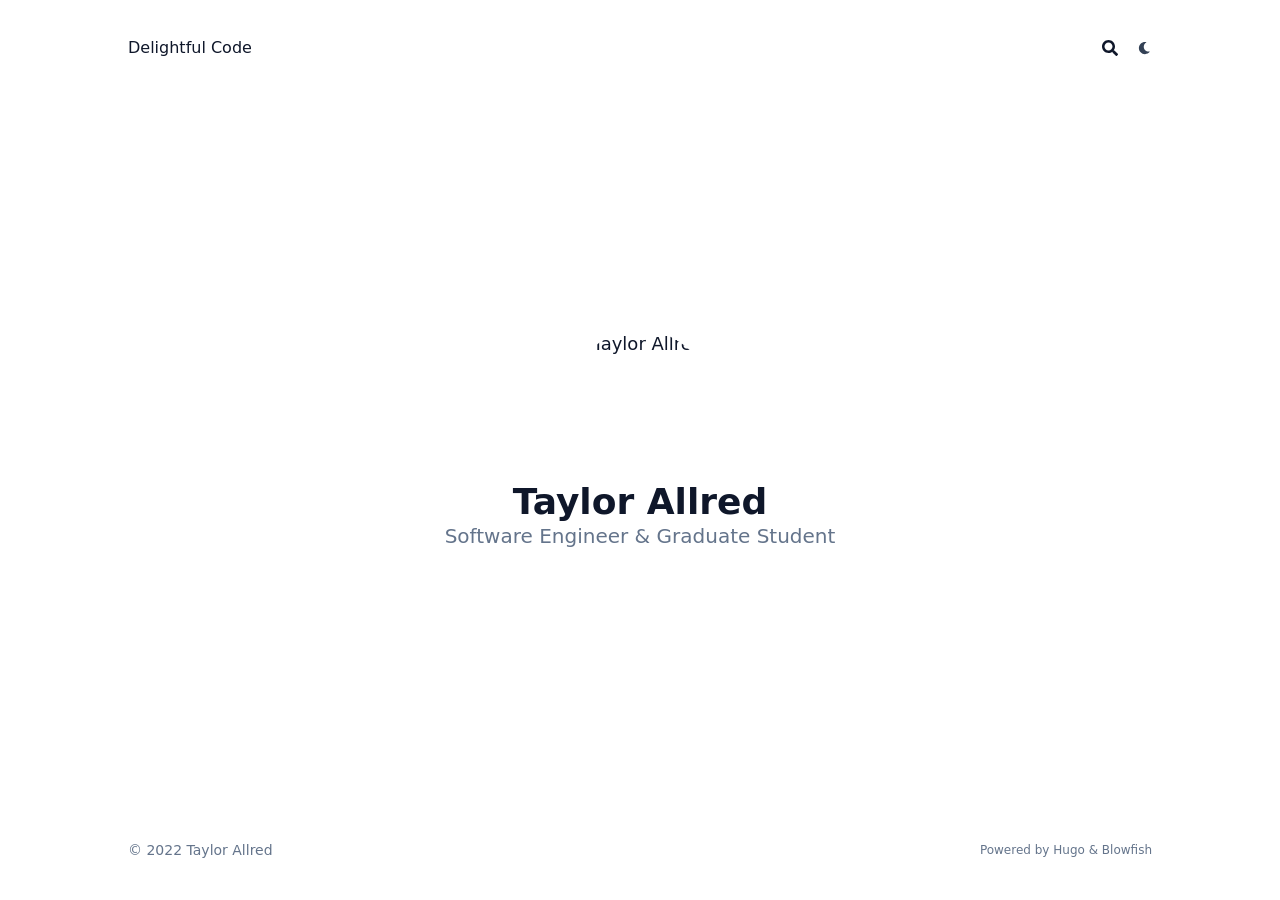
==== index.html @ 2f4da87e "deploy: 369654ad93b5ff033bad812e8103913b11c576c3" ====
<!doctype html><html lang=en dir=ltr class=scroll-smooth data-default-appearance=light data-auto-appearance=true><head><meta name=generator content="Hugo 0.109.0"><meta charset=utf-8><meta http-equiv=content-language content="en"><meta name=viewport content="width=device-width,initial-scale=1"><meta http-equiv=x-ua-compatible content="ie=edge"><title>Delightful Code</title><meta name=title content="Delightful Code"><meta name=description content="Delightful code"><link rel=canonical href=https://tcallred.github.io/><link rel=alternate type=application/rss+xml href=/index.xml title="Delightful Code"><link rel=alternate type=application/json href=/index.json title="Delightful Code"><link type=text/css rel=stylesheet href=/css/main.bundle.min.5d38ce1c41ba496acca99bed6307308364ba9b448752758e04e97eca37767f7401a9b4438d74edbc4d148f9dfc9d84573d5153c0398e12f87d2ac7713adc6c87.css integrity="sha512-XTjOHEG6SWrMqZvtYwcwg2S6m0SHUnWOBOl+yjd2f3QBqbRDjXTtvE0Uj538nYRXPVFTwDmOEvh9KsdxOtxshw=="><script type=text/javascript src=/js/main.min.cf83e1357eefb8bdf1542850d66d8007d620e4050b5715dc83f4a921d36ce9ce47d0d13c5d85f2b0ff8318d2877eec2f63b931bd47417a81a538327af927da3e.js integrity="sha512-z4PhNX7vuL3xVChQ1m2AB9Yg5AULVxXcg/SpIdNs6c5H0NE8XYXysP+DGNKHfuwvY7kxvUdBeoGlODJ6+SfaPg=="></script>
<script type=text/javascript src=/js/appearance.min.f94f4c4636d9e3ec8f5ee53cdc8ffa3d01bf87cd92ac85e6797550b1e2b80dc9118d838f3eb24c55109352455e72ff082dfe560283154e5a8f87fd75107b59c4.js integrity="sha512-+U9MRjbZ4+yPXuU83I/6PQG/h82SrIXmeXVQseK4DckRjYOPPrJMVRCTUkVecv8ILf5WAoMVTlqPh/11EHtZxA=="></script>
<script defer type=text/javascript id=script-bundle src=/js/main.bundle.min.3ddcf04f5b0d4c32f72e726d3c12eebccd8c3c9f9daa9a13414808895de0ae1e1cdddda6849680d5bd96dbb60d0b1e0b24c29f5c83e5631e55e7e6bc02015490.js integrity="sha512-PdzwT1sNTDL3LnJtPBLuvM2MPJ+dqpoTQUgIiV3grh4c3d2mhJaA1b2W27YNCx4LJMKfXIPlYx5V5+a8AgFUkA==" data-copy data-copied></script>
<script src=/js/zoom.min.js></script>
<link rel=apple-touch-icon sizes=180x180 href=/apple-touch-icon.png><link rel=icon type=image/png sizes=32x32 href=/favicon-32x32.png><link rel=icon type=image/png sizes=16x16 href=/favicon-16x16.png><link rel=manifest href=/site.webmanifest><meta property="og:title" content="Delightful Code"><meta property="og:description" content="Delightful code"><meta property="og:type" content="website"><meta property="og:url" content="https://tcallred.github.io/"><meta property="og:site_name" content="Delightful Code"><meta name=twitter:card content="summary"><meta name=twitter:title content="Delightful Code"><meta name=twitter:description content="Delightful code"><script type=application/ld+json>{"@context":"https://schema.org","@type":"WebSite","@id":"https:\/\/tcallred.github.io\/","name":"Delightful Code","description":"Delightful code","inLanguage":"en","url":"https:\/\/tcallred.github.io\/","publisher":{"@type":"Person","name":"Taylor Allred"}}</script><meta name=author content="Taylor Allred"></head><body class="flex flex-col h-screen px-6 m-auto text-lg leading-7 max-w-7xl bg-neutral text-neutral-900 dark:bg-neutral-800 dark:text-neutral sm:px-14 md:px-24 lg:px-32"><div id=the-top class="absolute flex self-center"><a class="px-3 py-1 text-sm -translate-y-8 rounded-b-lg bg-primary-200 focus:translate-y-0 dark:bg-neutral-600" href=#main-content><span class="font-bold text-primary-600 ltr:pr-2 rtl:pl-2 dark:text-primary-400">&darr;</span>Skip to main content</a></div><div style=padding-left:0;padding-right:0 class="flex items-center justify-between px-4 py-6 sm:px-6 md:justify-start space-x-3"><div class="flex flex-1 items-center justify-between"><nav class="flex space-x-3"><a href=/ class="text-base font-medium text-gray-500 hover:text-gray-900">Delightful Code</a></nav><div class="hidden md:flex items-center space-x-5 md:ml-12"><button id=search-button class="text-base hover:text-primary-600 dark:hover:text-primary-400" title>
<span class="relative block icon"><svg aria-hidden="true" focusable="false" data-prefix="fas" data-icon="search" class="svg-inline--fa fa-search fa-w-16" role="img" xmlns="http://www.w3.org/2000/svg" viewBox="0 0 512 512"><path fill="currentcolor" d="M505 442.7 405.3 343c-4.5-4.5-10.6-7-17-7H372c27.6-35.3 44-79.7 44-128C416 93.1 322.9.0 208 0S0 93.1.0 208s93.1 208 208 208c48.3.0 92.7-16.4 128-44v16.3c0 6.4 2.5 12.5 7 17l99.7 99.7c9.4 9.4 24.6 9.4 33.9.0l28.3-28.3c9.4-9.4 9.4-24.6.1-34zM208 336c-70.7.0-128-57.2-128-128 0-70.7 57.2-128 128-128 70.7.0 128 57.2 128 128 0 70.7-57.2 128-128 128z"/></svg></span></button><div class="ltr:mr-14 rtl:ml-14 cursor-pointer text-sm text-neutral-700 hover:text-primary-600 dark:text-neutral dark:hover:text-primary-400"><button id=appearance-switcher type=button><div class="flex items-center justify-center h-12 dark:hidden"><span class="relative block icon"><svg xmlns="http://www.w3.org/2000/svg" viewBox="0 0 512 512"><path fill="currentcolor" d="M32 256C32 132.2 132.3 32 255.8 32c11.36.0 29.7 1.668 40.9 3.746 9.616 1.777 11.75 14.63 3.279 19.44C245 86.5 211.2 144.6 211.2 207.8c0 109.7 99.71 193 208.3 172.3 9.561-1.805 16.28 9.324 10.11 16.95C387.9 448.6 324.8 480 255.8 480 132.1 480 32 379.6 32 256z"/></svg></span></div><div class="items-center justify-center hidden h-12 dark:flex"><span class="relative block icon"><svg xmlns="http://www.w3.org/2000/svg" viewBox="0 0 512 512"><path fill="currentcolor" d="M256 159.1c-53.02.0-95.1 42.98-95.1 95.1s41.2 96.9 95.1 96.9 95.1-42.98 95.1-95.1S309 159.1 256 159.1zM509.3 347l-63.2-91.9 63.15-91.01c6.332-9.125 1.104-21.74-9.826-23.72l-109-19.7-19.7-109c-1.975-10.93-14.59-16.16-23.72-9.824L256 65.89 164.1 2.736c-9.125-6.332-21.74-1.107-23.72 9.824L121.6 121.6 12.56 141.3C1.633 143.2-3.596 155.9 2.736 164.1L65.89 256 2.74 347.01c-6.332 9.125-1.105 21.74 9.824 23.72l109 19.7 19.7 109c1.975 10.93 14.59 16.16 23.72 9.824L256 446.1l91.01 63.15c9.127 6.334 21.75 1.107 23.72-9.822l19.7-109 109-19.7C510.4 368.8 515.6 356.1 509.3 347zM256 383.1c-70.69.0-127.1-57.31-127.1-127.1.0-70.69 57.31-127.1 127.1-127.1S383.1 186.2 383.1 256c0 70.7-56.4 127.1-127.1 127.1z"/></svg></span></div></button></div></div><div class="flex md:hidden items-center space-x-5 md:ml-12"><span></span>
<button id=search-button-mobile class="text-base hover:text-primary-600 dark:hover:text-primary-400" title>
<span class="relative block icon"><svg aria-hidden="true" focusable="false" data-prefix="fas" data-icon="search" class="svg-inline--fa fa-search fa-w-16" role="img" xmlns="http://www.w3.org/2000/svg" viewBox="0 0 512 512"><path fill="currentcolor" d="M505 442.7 405.3 343c-4.5-4.5-10.6-7-17-7H372c27.6-35.3 44-79.7 44-128C416 93.1 322.9.0 208 0S0 93.1.0 208s93.1 208 208 208c48.3.0 92.7-16.4 128-44v16.3c0 6.4 2.5 12.5 7 17l99.7 99.7c9.4 9.4 24.6 9.4 33.9.0l28.3-28.3c9.4-9.4 9.4-24.6.1-34zM208 336c-70.7.0-128-57.2-128-128 0-70.7 57.2-128 128-128 70.7.0 128 57.2 128 128 0 70.7-57.2 128-128 128z"/></svg></span></button>
<button id=appearance-switcher-mobile type=button style=margin-right:5px><div class="flex items-center justify-center h-12 dark:hidden"><span class="relative block icon"><svg xmlns="http://www.w3.org/2000/svg" viewBox="0 0 512 512"><path fill="currentcolor" d="M32 256C32 132.2 132.3 32 255.8 32c11.36.0 29.7 1.668 40.9 3.746 9.616 1.777 11.75 14.63 3.279 19.44C245 86.5 211.2 144.6 211.2 207.8c0 109.7 99.71 193 208.3 172.3 9.561-1.805 16.28 9.324 10.11 16.95C387.9 448.6 324.8 480 255.8 480 132.1 480 32 379.6 32 256z"/></svg></span></div><div class="items-center justify-center hidden h-12 dark:flex"><span class="relative block icon"><svg xmlns="http://www.w3.org/2000/svg" viewBox="0 0 512 512"><path fill="currentcolor" d="M256 159.1c-53.02.0-95.1 42.98-95.1 95.1s41.2 96.9 95.1 96.9 95.1-42.98 95.1-95.1S309 159.1 256 159.1zM509.3 347l-63.2-91.9 63.15-91.01c6.332-9.125 1.104-21.74-9.826-23.72l-109-19.7-19.7-109c-1.975-10.93-14.59-16.16-23.72-9.824L256 65.89 164.1 2.736c-9.125-6.332-21.74-1.107-23.72 9.824L121.6 121.6 12.56 141.3C1.633 143.2-3.596 155.9 2.736 164.1L65.89 256 2.74 347.01c-6.332 9.125-1.105 21.74 9.824 23.72l109 19.7 19.7 109c1.975 10.93 14.59 16.16 23.72 9.824L256 446.1l91.01 63.15c9.127 6.334 21.75 1.107 23.72-9.822l19.7-109 109-19.7C510.4 368.8 515.6 356.1 509.3 347zM256 383.1c-70.69.0-127.1-57.31-127.1-127.1.0-70.69 57.31-127.1 127.1-127.1S383.1 186.2 383.1 256c0 70.7-56.4 127.1-127.1 127.1z"/></svg></span></div></button></div></div><div class="-my-2 -mr-2 md:hidden"><label id=menu-button for=menu-controller class=block><input type=checkbox id=menu-controller class=hidden><div class="cursor-pointer hover:text-primary-600 dark:hover:text-primary-400"><span class="relative block icon"><svg xmlns="http://www.w3.org/2000/svg" viewBox="0 0 448 512"><path fill="currentcolor" d="M0 96C0 78.33 14.33 64 32 64H416c17.7.0 32 14.33 32 32 0 17.7-14.3 32-32 32H32C14.33 128 0 113.7.0 96zM0 256c0-17.7 14.33-32 32-32H416c17.7.0 32 14.3 32 32s-14.3 32-32 32H32c-17.67.0-32-14.3-32-32zM416 448H32c-17.67.0-32-14.3-32-32s14.33-32 32-32H416c17.7.0 32 14.3 32 32s-14.3 32-32 32z"/></svg></span></div><div id=menu-wrapper style=padding-top:25px class="fixed inset-0 z-30 invisible w-screen h-screen m-auto overflow-auto transition-opacity opacity-0 cursor-default bg-neutral-100/50 backdrop-blur-sm dark:bg-neutral-900/50"><ul class="flex movedown flex-col w-full px-6 py-6 mx-auto overflow-visible list-none ltr:text-right rtl:text-left max-w-7xl sm:px-14 md:px-24 lg:px-32 sm:py-10 sm:pt-10"><li class=mb-1><span class="cursor-pointer hover:text-primary-600 dark:hover:text-primary-400"><span class="relative block icon"><svg xmlns="http://www.w3.org/2000/svg" viewBox="0 0 320 512"><path fill="currentcolor" d="M310.6 361.4c12.5 12.5 12.5 32.75.0 45.25C304.4 412.9 296.2 416 288 416s-16.38-3.125-22.62-9.375L160 301.3 54.63 406.6C48.38 412.9 40.19 416 32 416S15.63 412.9 9.375 406.6c-12.5-12.5-12.5-32.75.0-45.25l105.4-105.4L9.375 150.6c-12.5-12.5-12.5-32.75.0-45.25s32.75-12.5 45.25.0L160 210.8l105.4-105.4c12.5-12.5 32.75-12.5 45.25.0s12.5 32.75.0 45.25l-105.4 105.4L310.6 361.4z"/></svg></span></span></li></ul></div></label></div></div><div class="relative flex flex-col grow"><main id=main-content class=grow><article class="h-full
flex flex-col items-center justify-center text-center"><header class="flex flex-col items-center mb-3"><img class="mb-2 rounded-full h-36 w-36" width=144 height=144 alt="Taylor Allred" src=/img/blowfish_logo_hu184ea2fa12490a2458ca388a16ab730e_227816_288x288_fill_box_smart1_3.png><h1 class="text-4xl font-extrabold">Taylor Allred</h1><h2 class="text-xl text-neutral-500 dark:text-neutral-400">Software Engineer & Graduate Student</h2><div class="mt-1 text-2xl"></div></header><section class="prose dark:prose-invert"></section></article><section></section></main><footer class="py-10 print:hidden"><div class="flex items-center justify-between"><p class="text-sm text-neutral-500 dark:text-neutral-400">&copy;
2022
Taylor Allred</p><p class="text-xs text-neutral-500 dark:text-neutral-400">Powered by <a class="hover:underline hover:decoration-primary-400 hover:text-primary-500" href=https://gohugo.io/ target=_blank rel="noopener noreferrer">Hugo</a> & <a class="hover:underline hover:decoration-primary-400 hover:text-primary-500" href=https://nunocoracao.github.io/blowfish/ target=_blank rel="noopener noreferrer">Blowfish</a></p></div><script>mediumZoom(document.querySelectorAll("img:not(.nozoom)"),{margin:24,background:"rgba(0,0,0,0.5)",scrollOffset:0})</script><script type=text/javascript src=/js/process.min.2166d3adac1679c00a75161830ab5725d3efc0e3d3f8c2453fb01d0907948436c25f0f8a7ad824322fa22f3f9c85fd4d0a1d5c856f53b862157da25a57dc3d52.js integrity="sha512-IWbTrawWecAKdRYYMKtXJdPvwOPT+MJFP7AdCQeUhDbCXw+KetgkMi+iLz+chf1NCh1chW9TuGIVfaJaV9w9Ug=="></script></footer><div id=search-wrapper class="invisible fixed inset-0 flex h-screen w-screen cursor-default flex-col bg-neutral-500/50 p-4 backdrop-blur-sm dark:bg-neutral-900/50 sm:p-6 md:p-[10vh] lg:p-[12vh]" data-url=https://tcallred.github.io/ style=z-index:500><div id=search-modal class="flex flex-col w-full max-w-3xl min-h-0 mx-auto border rounded-md shadow-lg top-20 border-neutral-200 bg-neutral dark:border-neutral-700 dark:bg-neutral-800"><header class="relative z-10 flex items-center justify-between flex-none px-2"><form class="flex items-center flex-auto min-w-0"><div class="flex items-center justify-center w-8 h-8 text-neutral-400"><span class="relative block icon"><svg aria-hidden="true" focusable="false" data-prefix="fas" data-icon="search" class="svg-inline--fa fa-search fa-w-16" role="img" xmlns="http://www.w3.org/2000/svg" viewBox="0 0 512 512"><path fill="currentcolor" d="M505 442.7 405.3 343c-4.5-4.5-10.6-7-17-7H372c27.6-35.3 44-79.7 44-128C416 93.1 322.9.0 208 0S0 93.1.0 208s93.1 208 208 208c48.3.0 92.7-16.4 128-44v16.3c0 6.4 2.5 12.5 7 17l99.7 99.7c9.4 9.4 24.6 9.4 33.9.0l28.3-28.3c9.4-9.4 9.4-24.6.1-34zM208 336c-70.7.0-128-57.2-128-128 0-70.7 57.2-128 128-128 70.7.0 128 57.2 128 128 0 70.7-57.2 128-128 128z"/></svg></span></div><input type=search id=search-query class="flex flex-auto h-12 mx-1 bg-transparent appearance-none focus:outline-dotted focus:outline-2 focus:outline-transparent" placeholder=Search tabindex=0></form><button id=close-search-button class="flex items-center justify-center w-8 h-8 text-neutral-700 hover:text-primary-600 dark:text-neutral dark:hover:text-primary-400" title="Close (Esc)">
<span class="relative block icon"><svg xmlns="http://www.w3.org/2000/svg" viewBox="0 0 320 512"><path fill="currentcolor" d="M310.6 361.4c12.5 12.5 12.5 32.75.0 45.25C304.4 412.9 296.2 416 288 416s-16.38-3.125-22.62-9.375L160 301.3 54.63 406.6C48.38 412.9 40.19 416 32 416S15.63 412.9 9.375 406.6c-12.5-12.5-12.5-32.75.0-45.25l105.4-105.4L9.375 150.6c-12.5-12.5-12.5-32.75.0-45.25s32.75-12.5 45.25.0L160 210.8l105.4-105.4c12.5-12.5 32.75-12.5 45.25.0s12.5 32.75.0 45.25l-105.4 105.4L310.6 361.4z"/></svg></span></button></header><section class="flex-auto px-2 overflow-auto"><ul id=search-results></ul></section></div></div></div></body></html>
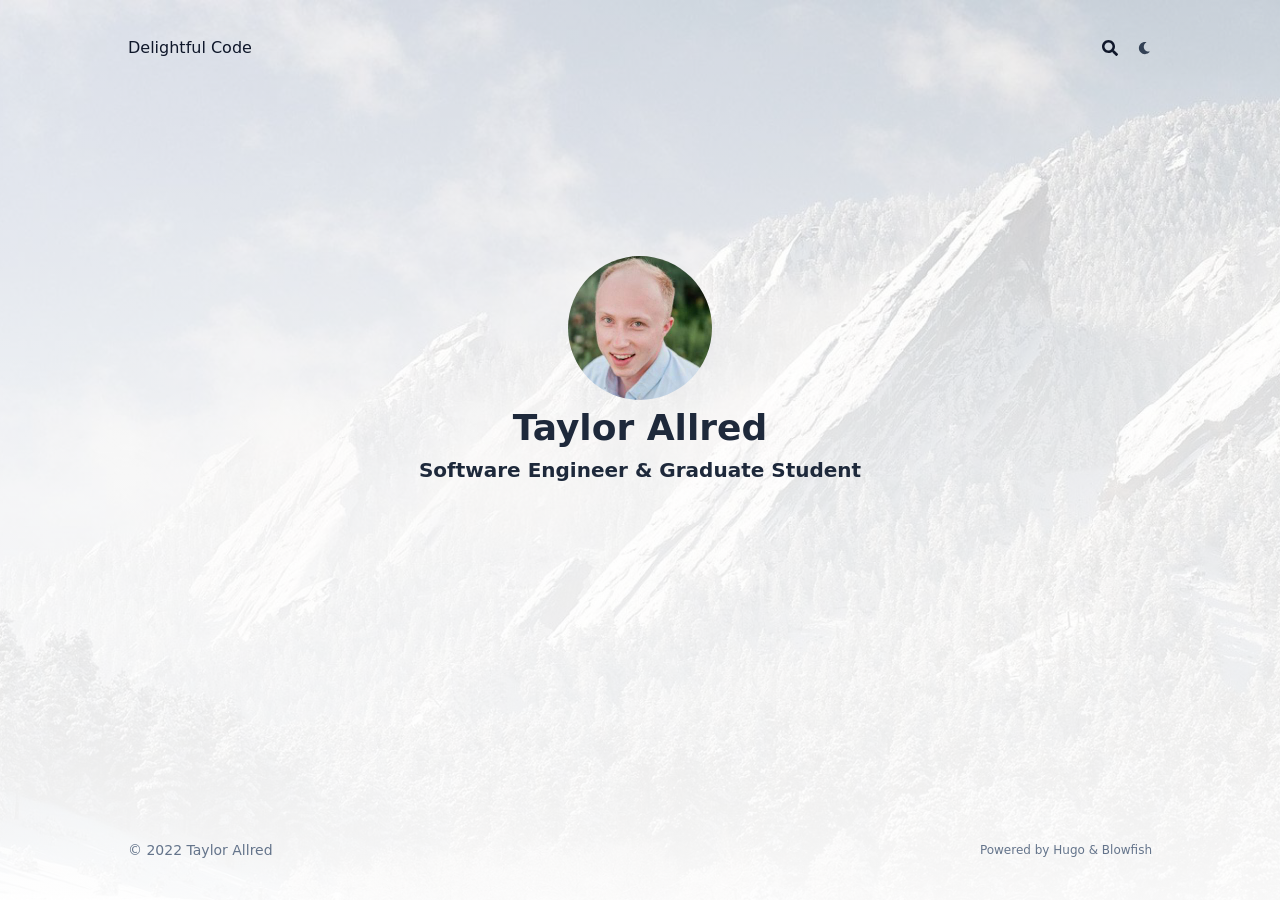
==== commit ae0f603a: "deploy: 620961cb795e67aaf89f04759265ec14149a2400" ====
--- a/index.html
+++ b/index.html
@@ -6,8 +6,7 @@
 <span class="relative block icon"><svg aria-hidden="true" focusable="false" data-prefix="fas" data-icon="search" class="svg-inline--fa fa-search fa-w-16" role="img" xmlns="http://www.w3.org/2000/svg" viewBox="0 0 512 512"><path fill="currentcolor" d="M505 442.7 405.3 343c-4.5-4.5-10.6-7-17-7H372c27.6-35.3 44-79.7 44-128C416 93.1 322.9.0 208 0S0 93.1.0 208s93.1 208 208 208c48.3.0 92.7-16.4 128-44v16.3c0 6.4 2.5 12.5 7 17l99.7 99.7c9.4 9.4 24.6 9.4 33.9.0l28.3-28.3c9.4-9.4 9.4-24.6.1-34zM208 336c-70.7.0-128-57.2-128-128 0-70.7 57.2-128 128-128 70.7.0 128 57.2 128 128 0 70.7-57.2 128-128 128z"/></svg></span></button><div class="ltr:mr-14 rtl:ml-14 cursor-pointer text-sm text-neutral-700 hover:text-primary-600 dark:text-neutral dark:hover:text-primary-400"><button id=appearance-switcher type=button><div class="flex items-center justify-center h-12 dark:hidden"><span class="relative block icon"><svg xmlns="http://www.w3.org/2000/svg" viewBox="0 0 512 512"><path fill="currentcolor" d="M32 256C32 132.2 132.3 32 255.8 32c11.36.0 29.7 1.668 40.9 3.746 9.616 1.777 11.75 14.63 3.279 19.44C245 86.5 211.2 144.6 211.2 207.8c0 109.7 99.71 193 208.3 172.3 9.561-1.805 16.28 9.324 10.11 16.95C387.9 448.6 324.8 480 255.8 480 132.1 480 32 379.6 32 256z"/></svg></span></div><div class="items-center justify-center hidden h-12 dark:flex"><span class="relative block icon"><svg xmlns="http://www.w3.org/2000/svg" viewBox="0 0 512 512"><path fill="currentcolor" d="M256 159.1c-53.02.0-95.1 42.98-95.1 95.1s41.2 96.9 95.1 96.9 95.1-42.98 95.1-95.1S309 159.1 256 159.1zM509.3 347l-63.2-91.9 63.15-91.01c6.332-9.125 1.104-21.74-9.826-23.72l-109-19.7-19.7-109c-1.975-10.93-14.59-16.16-23.72-9.824L256 65.89 164.1 2.736c-9.125-6.332-21.74-1.107-23.72 9.824L121.6 121.6 12.56 141.3C1.633 143.2-3.596 155.9 2.736 164.1L65.89 256 2.74 347.01c-6.332 9.125-1.105 21.74 9.824 23.72l109 19.7 19.7 109c1.975 10.93 14.59 16.16 23.72 9.824L256 446.1l91.01 63.15c9.127 6.334 21.75 1.107 23.72-9.822l19.7-109 109-19.7C510.4 368.8 515.6 356.1 509.3 347zM256 383.1c-70.69.0-127.1-57.31-127.1-127.1.0-70.69 57.31-127.1 127.1-127.1S383.1 186.2 383.1 256c0 70.7-56.4 127.1-127.1 127.1z"/></svg></span></div></button></div></div><div class="flex md:hidden items-center space-x-5 md:ml-12"><span></span>
 <button id=search-button-mobile class="text-base hover:text-primary-600 dark:hover:text-primary-400" title>
 <span class="relative block icon"><svg aria-hidden="true" focusable="false" data-prefix="fas" data-icon="search" class="svg-inline--fa fa-search fa-w-16" role="img" xmlns="http://www.w3.org/2000/svg" viewBox="0 0 512 512"><path fill="currentcolor" d="M505 442.7 405.3 343c-4.5-4.5-10.6-7-17-7H372c27.6-35.3 44-79.7 44-128C416 93.1 322.9.0 208 0S0 93.1.0 208s93.1 208 208 208c48.3.0 92.7-16.4 128-44v16.3c0 6.4 2.5 12.5 7 17l99.7 99.7c9.4 9.4 24.6 9.4 33.9.0l28.3-28.3c9.4-9.4 9.4-24.6.1-34zM208 336c-70.7.0-128-57.2-128-128 0-70.7 57.2-128 128-128 70.7.0 128 57.2 128 128 0 70.7-57.2 128-128 128z"/></svg></span></button>
-<button id=appearance-switcher-mobile type=button style=margin-right:5px><div class="flex items-center justify-center h-12 dark:hidden"><span class="relative block icon"><svg xmlns="http://www.w3.org/2000/svg" viewBox="0 0 512 512"><path fill="currentcolor" d="M32 256C32 132.2 132.3 32 255.8 32c11.36.0 29.7 1.668 40.9 3.746 9.616 1.777 11.75 14.63 3.279 19.44C245 86.5 211.2 144.6 211.2 207.8c0 109.7 99.71 193 208.3 172.3 9.561-1.805 16.28 9.324 10.11 16.95C387.9 448.6 324.8 480 255.8 480 132.1 480 32 379.6 32 256z"/></svg></span></div><div class="items-center justify-center hidden h-12 dark:flex"><span class="relative block icon"><svg xmlns="http://www.w3.org/2000/svg" viewBox="0 0 512 512"><path fill="currentcolor" d="M256 159.1c-53.02.0-95.1 42.98-95.1 95.1s41.2 96.9 95.1 96.9 95.1-42.98 95.1-95.1S309 159.1 256 159.1zM509.3 347l-63.2-91.9 63.15-91.01c6.332-9.125 1.104-21.74-9.826-23.72l-109-19.7-19.7-109c-1.975-10.93-14.59-16.16-23.72-9.824L256 65.89 164.1 2.736c-9.125-6.332-21.74-1.107-23.72 9.824L121.6 121.6 12.56 141.3C1.633 143.2-3.596 155.9 2.736 164.1L65.89 256 2.74 347.01c-6.332 9.125-1.105 21.74 9.824 23.72l109 19.7 19.7 109c1.975 10.93 14.59 16.16 23.72 9.824L256 446.1l91.01 63.15c9.127 6.334 21.75 1.107 23.72-9.822l19.7-109 109-19.7C510.4 368.8 515.6 356.1 509.3 347zM256 383.1c-70.69.0-127.1-57.31-127.1-127.1.0-70.69 57.31-127.1 127.1-127.1S383.1 186.2 383.1 256c0 70.7-56.4 127.1-127.1 127.1z"/></svg></span></div></button></div></div><div class="-my-2 -mr-2 md:hidden"><label id=menu-button for=menu-controller class=block><input type=checkbox id=menu-controller class=hidden><div class="cursor-pointer hover:text-primary-600 dark:hover:text-primary-400"><span class="relative block icon"><svg xmlns="http://www.w3.org/2000/svg" viewBox="0 0 448 512"><path fill="currentcolor" d="M0 96C0 78.33 14.33 64 32 64H416c17.7.0 32 14.33 32 32 0 17.7-14.3 32-32 32H32C14.33 128 0 113.7.0 96zM0 256c0-17.7 14.33-32 32-32H416c17.7.0 32 14.3 32 32s-14.3 32-32 32H32c-17.67.0-32-14.3-32-32zM416 448H32c-17.67.0-32-14.3-32-32s14.33-32 32-32H416c17.7.0 32 14.3 32 32s-14.3 32-32 32z"/></svg></span></div><div id=menu-wrapper style=padding-top:25px class="fixed inset-0 z-30 invisible w-screen h-screen m-auto overflow-auto transition-opacity opacity-0 cursor-default bg-neutral-100/50 backdrop-blur-sm dark:bg-neutral-900/50"><ul class="flex movedown flex-col w-full px-6 py-6 mx-auto overflow-visible list-none ltr:text-right rtl:text-left max-w-7xl sm:px-14 md:px-24 lg:px-32 sm:py-10 sm:pt-10"><li class=mb-1><span class="cursor-pointer hover:text-primary-600 dark:hover:text-primary-400"><span class="relative block icon"><svg xmlns="http://www.w3.org/2000/svg" viewBox="0 0 320 512"><path fill="currentcolor" d="M310.6 361.4c12.5 12.5 12.5 32.75.0 45.25C304.4 412.9 296.2 416 288 416s-16.38-3.125-22.62-9.375L160 301.3 54.63 406.6C48.38 412.9 40.19 416 32 416S15.63 412.9 9.375 406.6c-12.5-12.5-12.5-32.75.0-45.25l105.4-105.4L9.375 150.6c-12.5-12.5-12.5-32.75.0-45.25s32.75-12.5 45.25.0L160 210.8l105.4-105.4c12.5-12.5 32.75-12.5 45.25.0s12.5 32.75.0 45.25l-105.4 105.4L310.6 361.4z"/></svg></span></span></li></ul></div></label></div></div><div class="relative flex flex-col grow"><main id=main-content class=grow><article class="h-full
-flex flex-col items-center justify-center text-center"><header class="flex flex-col items-center mb-3"><img class="mb-2 rounded-full h-36 w-36" width=144 height=144 alt="Taylor Allred" src=/img/blowfish_logo_hu184ea2fa12490a2458ca388a16ab730e_227816_288x288_fill_box_smart1_3.png><h1 class="text-4xl font-extrabold">Taylor Allred</h1><h2 class="text-xl text-neutral-500 dark:text-neutral-400">Software Engineer & Graduate Student</h2><div class="mt-1 text-2xl"></div></header><section class="prose dark:prose-invert"></section></article><section></section></main><footer class="py-10 print:hidden"><div class="flex items-center justify-between"><p class="text-sm text-neutral-500 dark:text-neutral-400">&copy;
+<button id=appearance-switcher-mobile type=button style=margin-right:5px><div class="flex items-center justify-center h-12 dark:hidden"><span class="relative block icon"><svg xmlns="http://www.w3.org/2000/svg" viewBox="0 0 512 512"><path fill="currentcolor" d="M32 256C32 132.2 132.3 32 255.8 32c11.36.0 29.7 1.668 40.9 3.746 9.616 1.777 11.75 14.63 3.279 19.44C245 86.5 211.2 144.6 211.2 207.8c0 109.7 99.71 193 208.3 172.3 9.561-1.805 16.28 9.324 10.11 16.95C387.9 448.6 324.8 480 255.8 480 132.1 480 32 379.6 32 256z"/></svg></span></div><div class="items-center justify-center hidden h-12 dark:flex"><span class="relative block icon"><svg xmlns="http://www.w3.org/2000/svg" viewBox="0 0 512 512"><path fill="currentcolor" d="M256 159.1c-53.02.0-95.1 42.98-95.1 95.1s41.2 96.9 95.1 96.9 95.1-42.98 95.1-95.1S309 159.1 256 159.1zM509.3 347l-63.2-91.9 63.15-91.01c6.332-9.125 1.104-21.74-9.826-23.72l-109-19.7-19.7-109c-1.975-10.93-14.59-16.16-23.72-9.824L256 65.89 164.1 2.736c-9.125-6.332-21.74-1.107-23.72 9.824L121.6 121.6 12.56 141.3C1.633 143.2-3.596 155.9 2.736 164.1L65.89 256 2.74 347.01c-6.332 9.125-1.105 21.74 9.824 23.72l109 19.7 19.7 109c1.975 10.93 14.59 16.16 23.72 9.824L256 446.1l91.01 63.15c9.127 6.334 21.75 1.107 23.72-9.822l19.7-109 109-19.7C510.4 368.8 515.6 356.1 509.3 347zM256 383.1c-70.69.0-127.1-57.31-127.1-127.1.0-70.69 57.31-127.1 127.1-127.1S383.1 186.2 383.1 256c0 70.7-56.4 127.1-127.1 127.1z"/></svg></span></div></button></div></div><div class="-my-2 -mr-2 md:hidden"><label id=menu-button for=menu-controller class=block><input type=checkbox id=menu-controller class=hidden><div class="cursor-pointer hover:text-primary-600 dark:hover:text-primary-400"><span class="relative block icon"><svg xmlns="http://www.w3.org/2000/svg" viewBox="0 0 448 512"><path fill="currentcolor" d="M0 96C0 78.33 14.33 64 32 64H416c17.7.0 32 14.33 32 32 0 17.7-14.3 32-32 32H32C14.33 128 0 113.7.0 96zM0 256c0-17.7 14.33-32 32-32H416c17.7.0 32 14.3 32 32s-14.3 32-32 32H32c-17.67.0-32-14.3-32-32zM416 448H32c-17.67.0-32-14.3-32-32s14.33-32 32-32H416c17.7.0 32 14.3 32 32s-14.3 32-32 32z"/></svg></span></div><div id=menu-wrapper style=padding-top:25px class="fixed inset-0 z-30 invisible w-screen h-screen m-auto overflow-auto transition-opacity opacity-0 cursor-default bg-neutral-100/50 backdrop-blur-sm dark:bg-neutral-900/50"><ul class="flex movedown flex-col w-full px-6 py-6 mx-auto overflow-visible list-none ltr:text-right rtl:text-left max-w-7xl sm:px-14 md:px-24 lg:px-32 sm:py-10 sm:pt-10"><li class=mb-1><span class="cursor-pointer hover:text-primary-600 dark:hover:text-primary-400"><span class="relative block icon"><svg xmlns="http://www.w3.org/2000/svg" viewBox="0 0 320 512"><path fill="currentcolor" d="M310.6 361.4c12.5 12.5 12.5 32.75.0 45.25C304.4 412.9 296.2 416 288 416s-16.38-3.125-22.62-9.375L160 301.3 54.63 406.6C48.38 412.9 40.19 416 32 416S15.63 412.9 9.375 406.6c-12.5-12.5-12.5-32.75.0-45.25l105.4-105.4L9.375 150.6c-12.5-12.5-12.5-32.75.0-45.25s32.75-12.5 45.25.0L160 210.8l105.4-105.4c12.5-12.5 32.75-12.5 45.25.0s12.5 32.75.0 45.25l-105.4 105.4L310.6 361.4z"/></svg></span></span></li></ul></div></label></div></div><div class="relative flex flex-col grow"><main id=main-content class=grow><article class="max-w-full prose dark:prose-invert"><div class=relative><div class="absolute inset-x-0 bottom-0 h-1/2 bg-gray-100"></div><div class="mx-auto max-w-7xl p-0"><div class="relative sm:overflow-hidden"><div class="fixed inset-x-0 top-0" style=z-index:-10><img class="w-full h-[1000px] object-cover m-0 nozoom" src=/img/mountains.jpg><div class="absolute inset-0 h-[1000px] bg-gradient-to-t from-neutral dark:from-neutral-800 to-transparent mix-blend-normal"></div><div class="opacity-70 absolute inset-0 h-[1000px] bg-gradient-to-t from-neutral dark:from-neutral-800 to-neutral dark:to-neutral-800 mix-blend-normal"></div></div><div class="relative px-4 py-16 sm:px-6 sm:py-24 lg:py-32 lg:px-8 flex flex-col items-center justify-center text-center"><img class="mb-2 rounded-full h-36 w-36" width=144 height=144 alt="Taylor Allred" src=/img/profile2022_hufe416de05a182a7827651375c8078850_15923_288x288_fill_q75_box_smart1.jpg><h1 class="mb-2 text-4xl font-extrabold text-neutral-800 dark:text-neutral-200">Taylor Allred</h1><h2 class="mt-0 mb-0 text-xl text-neutral-800 dark:text-neutral-300">Software Engineer & Graduate Student</h2><div class="mt-1 mb-10 text-2xl"></div><section class="prose dark:prose-invert"></section></div></div></div></div></article><section></section></main><footer class="py-10 print:hidden"><div class="flex items-center justify-between"><p class="text-sm text-neutral-500 dark:text-neutral-400">&copy;
 2022
 Taylor Allred</p><p class="text-xs text-neutral-500 dark:text-neutral-400">Powered by <a class="hover:underline hover:decoration-primary-400 hover:text-primary-500" href=https://gohugo.io/ target=_blank rel="noopener noreferrer">Hugo</a> & <a class="hover:underline hover:decoration-primary-400 hover:text-primary-500" href=https://nunocoracao.github.io/blowfish/ target=_blank rel="noopener noreferrer">Blowfish</a></p></div><script>mediumZoom(document.querySelectorAll("img:not(.nozoom)"),{margin:24,background:"rgba(0,0,0,0.5)",scrollOffset:0})</script><script type=text/javascript src=/js/process.min.2166d3adac1679c00a75161830ab5725d3efc0e3d3f8c2453fb01d0907948436c25f0f8a7ad824322fa22f3f9c85fd4d0a1d5c856f53b862157da25a57dc3d52.js integrity="sha512-IWbTrawWecAKdRYYMKtXJdPvwOPT+MJFP7AdCQeUhDbCXw+KetgkMi+iLz+chf1NCh1chW9TuGIVfaJaV9w9Ug=="></script></footer><div id=search-wrapper class="invisible fixed inset-0 flex h-screen w-screen cursor-default flex-col bg-neutral-500/50 p-4 backdrop-blur-sm dark:bg-neutral-900/50 sm:p-6 md:p-[10vh] lg:p-[12vh]" data-url=https://tcallred.github.io/ style=z-index:500><div id=search-modal class="flex flex-col w-full max-w-3xl min-h-0 mx-auto border rounded-md shadow-lg top-20 border-neutral-200 bg-neutral dark:border-neutral-700 dark:bg-neutral-800"><header class="relative z-10 flex items-center justify-between flex-none px-2"><form class="flex items-center flex-auto min-w-0"><div class="flex items-center justify-center w-8 h-8 text-neutral-400"><span class="relative block icon"><svg aria-hidden="true" focusable="false" data-prefix="fas" data-icon="search" class="svg-inline--fa fa-search fa-w-16" role="img" xmlns="http://www.w3.org/2000/svg" viewBox="0 0 512 512"><path fill="currentcolor" d="M505 442.7 405.3 343c-4.5-4.5-10.6-7-17-7H372c27.6-35.3 44-79.7 44-128C416 93.1 322.9.0 208 0S0 93.1.0 208s93.1 208 208 208c48.3.0 92.7-16.4 128-44v16.3c0 6.4 2.5 12.5 7 17l99.7 99.7c9.4 9.4 24.6 9.4 33.9.0l28.3-28.3c9.4-9.4 9.4-24.6.1-34zM208 336c-70.7.0-128-57.2-128-128 0-70.7 57.2-128 128-128 70.7.0 128 57.2 128 128 0 70.7-57.2 128-128 128z"/></svg></span></div><input type=search id=search-query class="flex flex-auto h-12 mx-1 bg-transparent appearance-none focus:outline-dotted focus:outline-2 focus:outline-transparent" placeholder=Search tabindex=0></form><button id=close-search-button class="flex items-center justify-center w-8 h-8 text-neutral-700 hover:text-primary-600 dark:text-neutral dark:hover:text-primary-400" title="Close (Esc)">
 <span class="relative block icon"><svg xmlns="http://www.w3.org/2000/svg" viewBox="0 0 320 512"><path fill="currentcolor" d="M310.6 361.4c12.5 12.5 12.5 32.75.0 45.25C304.4 412.9 296.2 416 288 416s-16.38-3.125-22.62-9.375L160 301.3 54.63 406.6C48.38 412.9 40.19 416 32 416S15.63 412.9 9.375 406.6c-12.5-12.5-12.5-32.75.0-45.25l105.4-105.4L9.375 150.6c-12.5-12.5-12.5-32.75.0-45.25s32.75-12.5 45.25.0L160 210.8l105.4-105.4c12.5-12.5 32.75-12.5 45.25.0s12.5 32.75.0 45.25l-105.4 105.4L310.6 361.4z"/></svg></span></button></header><section class="flex-auto px-2 overflow-auto"><ul id=search-results></ul></section></div></div></div></body></html>
